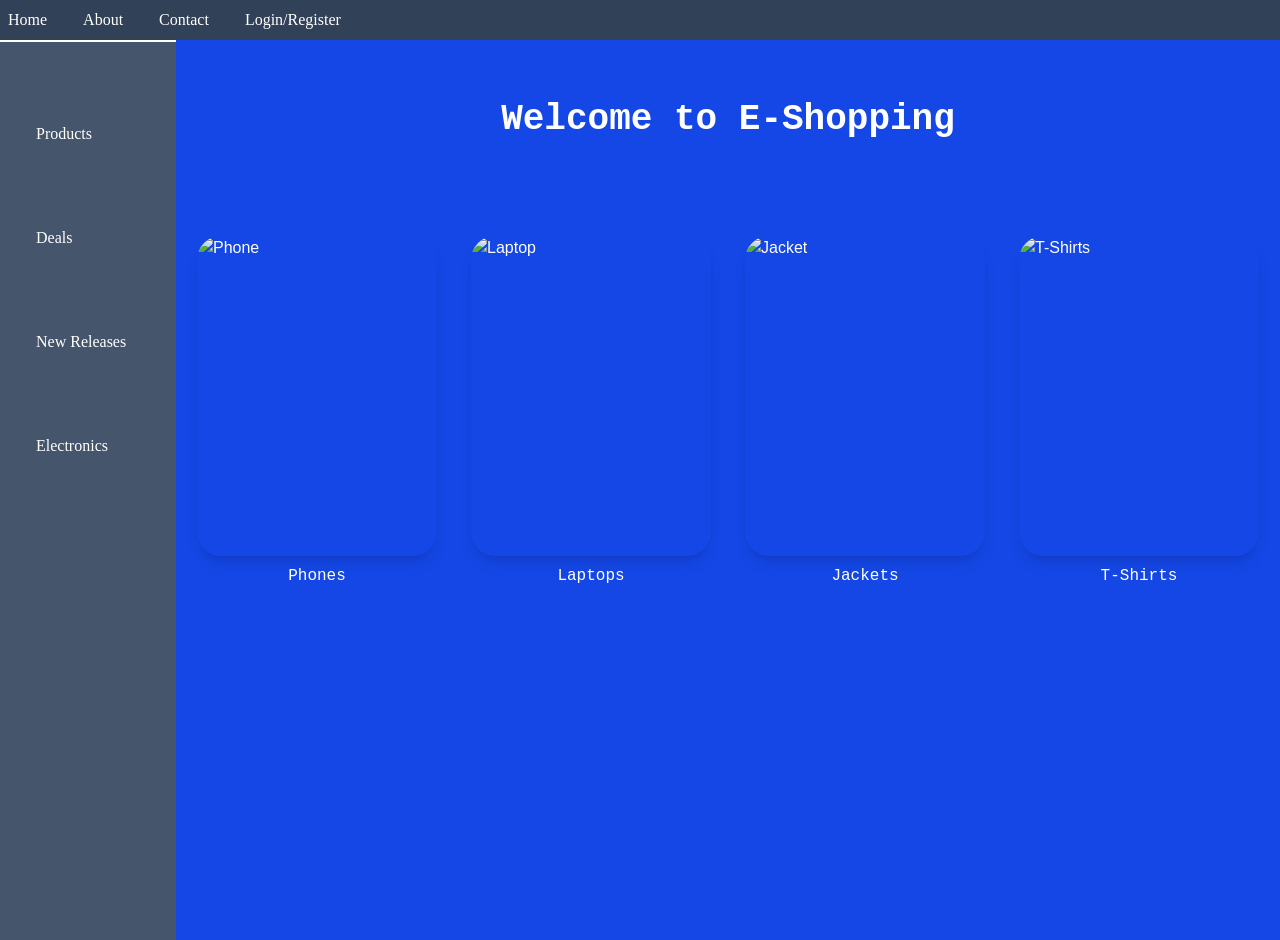
==== src/index.html @ 4bda5f2c "Initial commit" ====
<!DOCTYPE html>
<html lang="en">
<head>
    <meta charset="UTF-8">
    <meta name="viewport" content="width=device-width, initial-scale=1.0">
    <title>E-Shop</title>
    <link rel="stylesheet" href="output.css">
</head>
<body>
    <div id="navbar" class="bg-slate-700 text-white p-2 flex flex-wrap gap-9 font-serif">
        <a href="#" class="hover:text-[15px]">Home</a>
        <a href="./nav_links/about.html" class="hover:text-[15px]">About</a>
        <a href="./nav_links/contact.html" class="hover:text-[15px]">Contact</a>
        <a href="./nav_links/login.html" class="hover:text-[15px]">Login/Register</a>
    </div>
    <div id="s&h-container" class="flex min-h-screen">
        <div id="sidebar" class="bg-slate-600 flex flex-col w-44 text-white font-serif border-t-2 border-white">
            <a href="#" class="ml-9 mt-20 hover:text-[15px]">Products</a>
            <a href="#" class="ml-9 mt-20 hover:text-[15px]">Deals</a>
            <a href="#" class="ml-9 mt-20 hover:text-[15px]">New Releases</a>
            <a href="#" class="ml-9 mt-20 hover:text-[15px]">Electronics</a>
        </div>
        <div id="home_area" class="flex-1 bg-blue-700 p-5">
            <h1 class="text-white font-extrabold text-4xl font-mono text-center mt-10"> Welcome to E-Shopping </h1>
            <div id="products" class="flex flex-wrap justify-around gap-8 mt-24">
                <div id="product1" class="text-white rounded-3xl">
                    <img
                        src="https://images.pexels.com/photos/19281836/pexels-photo-19281836.jpeg"
                        alt="Phone"
                        class="h-80 w-60 rounded-3xl transition-transform duration-300 hover:scale-105 shadow-lg hover:shadow-emerald-400"
                    >
                    <span class="block text-center mt-2 font-mono hover:text-[18px]">
                        Phones
                    </span>
                </div>
                <div id="product2" class="text-white rounded-3xl">
                    <img
                        src="https://images.pexels.com/photos/6611936/pexels-photo-6611936.jpeg"
                        alt="Laptop"
                        class="h-80 w-60 rounded-3xl transition-transform duration-300 hover:scale-105 shadow-lg hover:shadow-emerald-400">
                    <span class="block text-center mt-2 font-mono hover:text-[18px]">
                        Laptops
                    </span>
                </div>
                <div id="product3" class="text-white rounded-3xl">
                    <img
                        src="https://images.pexels.com/photos/35145903/pexels-photo-35145903.jpeg"
                        alt="Jacket"
                        class="h-80 w-60 rounded-3xl transition-transform duration-300 hover:scale-105 shadow-lg hover:shadow-emerald-400">
                    <span class="block text-center mt-2 font-mono hover:text-[18px]">
                        Jackets
                    </span>
                </div>
                <div id="product4" class="text-white rounded-3xl">
                    <img
                        src="https://images.pexels.com/photos/6256271/pexels-photo-6256271.jpeg"
                        alt="T-Shirts"
                        class="h-80 w-60 rounded-3xl transition-transform duration-300 hover:scale-105 shadow-lg hover:shadow-emerald-400">
                    <span class="block text-center mt-2 font-mono hover:text-[18px]">
                        T-Shirts
                    </span>
                </div>
            </div>
        </div>
    </div>
</body>
</html>
---- src/output.css ----
/*! tailwindcss v4.3.3 | MIT License | https://tailwindcss.com */
@layer properties;
@layer theme, base, components, utilities;
@layer theme {
  :root, :host {
    --font-sans: -apple-system, BlinkMacSystemFont, "Segoe UI", Roboto, "Helvetica Neue",
      "Noto Sans", Arial, sans-serif, "Apple Color Emoji", "Segoe UI Emoji",
      "Segoe UI Symbol", "Noto Color Emoji";
    --font-serif: ui-serif, Georgia, Cambria, "Times New Roman", Times, serif;
    --font-mono: ui-monospace, SFMono-Regular, Menlo, Monaco, Consolas, "Liberation Mono",
      "Courier New", monospace;
    --color-amber-50: oklch(98.7% 0.022 95.277);
    --color-amber-500: oklch(76.9% 0.188 70.08);
    --color-yellow-300: oklch(90.5% 0.182 98.111);
    --color-emerald-400: oklch(76.5% 0.177 163.223);
    --color-emerald-500: oklch(69.6% 0.17 162.48);
    --color-blue-300: oklch(80.9% 0.105 251.813);
    --color-blue-400: oklch(70.7% 0.165 254.624);
    --color-blue-600: oklch(54.6% 0.245 262.881);
    --color-blue-700: oklch(48.8% 0.243 264.376);
    --color-blue-900: oklch(37.9% 0.146 265.522);
    --color-blue-950: oklch(28.2% 0.091 267.935);
    --color-indigo-400: oklch(67.3% 0.182 276.935);
    --color-indigo-500: oklch(58.5% 0.233 277.117);
    --color-indigo-600: oklch(51.1% 0.262 276.966);
    --color-rose-50: oklch(96.9% 0.015 12.422);
    --color-slate-600: oklch(44.6% 0.043 257.281);
    --color-slate-700: oklch(37.2% 0.044 257.287);
    --color-white: #fff;
    --spacing: 0.25rem;
    --container-sm: 24rem;
    --container-md: 28rem;
    --container-lg: 32rem;
    --text-2xl: 1.5rem;
    --text-2xl--line-height: calc(2 / 1.5);
    --text-3xl: 1.875rem;
    --text-3xl--line-height: calc(2.25 / 1.875);
    --text-4xl: 2.25rem;
    --text-4xl--line-height: calc(2.5 / 2.25);
    --font-weight-extrabold: 800;
    --radius-2xl: 1rem;
    --radius-3xl: 1.5rem;
    --radius-4xl: 2rem;
    --default-transition-duration: 150ms;
    --default-transition-timing-function: cubic-bezier(0.4, 0, 0.2, 1);
    --default-font-family: var(--font-sans);
    --default-mono-font-family: var(--font-mono);
  }
}
@layer base {
  *, ::after, ::before, ::backdrop, ::file-selector-button {
    box-sizing: border-box;
    margin: 0;
    padding: 0;
    border: 0 solid;
  }
  html, :host {
    line-height: 1.5;
    -webkit-text-size-adjust: 100%;
    tab-size: 4;
    font-family: var(--default-font-family, -apple-system, BlinkMacSystemFont, "Segoe UI", Roboto, "Helvetica Neue", "Noto Sans", Arial, sans-serif, "Apple Color Emoji", "Segoe UI Emoji", "Segoe UI Symbol", "Noto Color Emoji");
    font-feature-settings: var(--default-font-feature-settings, normal);
    font-variation-settings: var(--default-font-variation-settings, normal);
    -webkit-tap-highlight-color: transparent;
  }
  hr {
    height: 0;
    color: inherit;
    border-top-width: 1px;
  }
  abbr:where([title]) {
    -webkit-text-decoration: underline dotted;
    text-decoration: underline dotted;
  }
  h1, h2, h3, h4, h5, h6 {
    font-size: inherit;
    font-weight: inherit;
  }
  a {
    color: inherit;
    -webkit-text-decoration: inherit;
    text-decoration: inherit;
  }
  b, strong {
    font-weight: bolder;
  }
  code, kbd, samp, pre {
    font-family: var(--default-mono-font-family, ui-monospace, SFMono-Regular, Menlo, Monaco, Consolas, "Liberation Mono", "Courier New", monospace);
    font-feature-settings: var(--default-mono-font-feature-settings, normal);
    font-variation-settings: var(--default-mono-font-variation-settings, normal);
    font-size: 1em;
  }
  small {
    font-size: 80%;
  }
  sub, sup {
    font-size: 75%;
    line-height: 0;
    position: relative;
    vertical-align: baseline;
  }
  sub {
    bottom: -0.25em;
  }
  sup {
    top: -0.5em;
  }
  table {
    text-indent: 0;
    border-color: inherit;
    border-collapse: collapse;
  }
  :-moz-focusring:where(:not(iframe)) {
    outline: auto;
  }
  progress {
    vertical-align: baseline;
  }
  summary {
    display: list-item;
  }
  ol, ul, menu {
    list-style: none;
  }
  img, svg, video, canvas, audio, iframe, embed, object {
    display: block;
    vertical-align: middle;
  }
  img, video {
    max-width: 100%;
    height: auto;
  }
  button, input, select, optgroup, textarea, ::file-selector-button {
    font: inherit;
    font-feature-settings: inherit;
    font-variation-settings: inherit;
    letter-spacing: inherit;
    color: inherit;
    border-radius: 0;
    background-color: transparent;
    opacity: 1;
  }
  :where(select:is([multiple], [size])) optgroup {
    font-weight: bolder;
  }
  :where(select:is([multiple], [size])) optgroup option {
    padding-inline-start: 20px;
  }
  ::file-selector-button {
    margin-inline-end: 4px;
  }
  ::placeholder {
    opacity: 1;
  }
  @supports (not (-webkit-appearance: -apple-pay-button))  or (contain-intrinsic-size: 1px) {
    ::placeholder {
      color: currentcolor;
      @supports (color: color-mix(in lab, red, red)) {
        color: color-mix(in oklab, currentcolor 50%, transparent);
      }
    }
  }
  textarea {
    resize: vertical;
  }
  ::-webkit-search-decoration {
    -webkit-appearance: none;
  }
  ::-webkit-date-and-time-value {
    min-height: 1lh;
    text-align: inherit;
  }
  ::-webkit-datetime-edit {
    display: inline-flex;
  }
  ::-webkit-datetime-edit-fields-wrapper {
    padding: 0;
  }
  ::-webkit-datetime-edit, ::-webkit-datetime-edit-year-field, ::-webkit-datetime-edit-month-field, ::-webkit-datetime-edit-day-field, ::-webkit-datetime-edit-hour-field, ::-webkit-datetime-edit-minute-field, ::-webkit-datetime-edit-second-field, ::-webkit-datetime-edit-millisecond-field, ::-webkit-datetime-edit-meridiem-field {
    padding-block: 0;
  }
  ::-webkit-calendar-picker-indicator {
    line-height: 1;
  }
  :-moz-ui-invalid {
    box-shadow: none;
  }
  button, input:where([type="button"], [type="reset"], [type="submit"]), ::file-selector-button {
    appearance: button;
  }
  ::-webkit-inner-spin-button, ::-webkit-outer-spin-button {
    height: auto;
  }
  [hidden]:where(:not([hidden="until-found"])) {
    display: none !important;
  }
}
@layer utilities {
  .fixed {
    position: fixed;
  }
  .m-9 {
    margin: calc(var(--spacing) * 9);
  }
  .-mt-48 {
    margin-top: calc(var(--spacing) * -48);
  }
  .mt-2 {
    margin-top: calc(var(--spacing) * 2);
  }
  .mt-3 {
    margin-top: calc(var(--spacing) * 3);
  }
  .mt-3\.5 {
    margin-top: calc(var(--spacing) * 3.5);
  }
  .mt-4 {
    margin-top: calc(var(--spacing) * 4);
  }
  .mt-6 {
    margin-top: calc(var(--spacing) * 6);
  }
  .mt-9 {
    margin-top: calc(var(--spacing) * 9);
  }
  .mt-10 {
    margin-top: calc(var(--spacing) * 10);
  }
  .mt-12 {
    margin-top: calc(var(--spacing) * 12);
  }
  .mt-20 {
    margin-top: calc(var(--spacing) * 20);
  }
  .mt-24 {
    margin-top: calc(var(--spacing) * 24);
  }
  .mt-48 {
    margin-top: calc(var(--spacing) * 48);
  }
  .mt-400 {
    margin-top: calc(var(--spacing) * 400);
  }
  .mr-2 {
    margin-right: calc(var(--spacing) * 2);
  }
  .mb-10 {
    margin-bottom: calc(var(--spacing) * 10);
  }
  .ml-2 {
    margin-left: calc(var(--spacing) * 2);
  }
  .ml-2\.5 {
    margin-left: calc(var(--spacing) * 2.5);
  }
  .ml-3 {
    margin-left: calc(var(--spacing) * 3);
  }
  .ml-3\.5 {
    margin-left: calc(var(--spacing) * 3.5);
  }
  .ml-9 {
    margin-left: calc(var(--spacing) * 9);
  }
  .block {
    display: block;
  }
  .flex {
    display: flex;
  }
  .grid {
    display: grid;
  }
  .table {
    display: table;
  }
  .h-80 {
    height: calc(var(--spacing) * 80);
  }
  .h-fit {
    height: fit-content;
  }
  .h-full {
    height: 100%;
  }
  .h-screen {
    height: 100vh;
  }
  .min-h-screen {
    min-height: 100vh;
  }
  .w-44 {
    width: calc(var(--spacing) * 44);
  }
  .w-60 {
    width: calc(var(--spacing) * 60);
  }
  .w-87 {
    width: calc(var(--spacing) * 87);
  }
  .w-87\.5 {
    width: calc(var(--spacing) * 87.5);
  }
  .w-full {
    width: 100%;
  }
  .max-w-lg {
    max-width: var(--container-lg);
  }
  .max-w-sm {
    max-width: var(--container-sm);
  }
  .flex-1 {
    flex: 1;
  }
  .flex-shrink {
    flex-shrink: 1;
  }
  .shrink {
    flex-shrink: 1;
  }
  .border-collapse {
    border-collapse: collapse;
  }
  .resize {
    resize: both;
  }
  .flex-col {
    flex-direction: column;
  }
  .flex-wrap {
    flex-wrap: wrap;
  }
  .place-content-center {
    place-content: center;
  }
  .items-center {
    align-items: center;
  }
  .justify-around {
    justify-content: space-around;
  }
  .justify-center {
    justify-content: center;
  }
  .gap-8 {
    gap: calc(var(--spacing) * 8);
  }
  .gap-9 {
    gap: calc(var(--spacing) * 9);
  }
  .rounded-2xl {
    border-radius: var(--radius-2xl);
  }
  .rounded-3xl {
    border-radius: var(--radius-3xl);
  }
  .rounded-4xl {
    border-radius: var(--radius-4xl);
  }
  .border {
    border-style: var(--tw-border-style);
    border-width: 1px;
  }
  .border-2 {
    border-style: var(--tw-border-style);
    border-width: 2px;
  }
  .border-t-2 {
    border-top-style: var(--tw-border-style);
    border-top-width: 2px;
  }
  .border-amber-500 {
    border-color: var(--color-amber-500);
  }
  .border-blue-400 {
    border-color: var(--color-blue-400);
  }
  .border-blue-600 {
    border-color: var(--color-blue-600);
  }
  .border-blue-700 {
    border-color: var(--color-blue-700);
  }
  .border-indigo-400 {
    border-color: var(--color-indigo-400);
  }
  .border-white {
    border-color: var(--color-white);
  }
  .bg-amber-50 {
    background-color: var(--color-amber-50);
  }
  .bg-amber-500 {
    background-color: var(--color-amber-500);
  }
  .bg-blue-700 {
    background-color: var(--color-blue-700);
  }
  .bg-blue-900 {
    background-color: var(--color-blue-900);
  }
  .bg-blue-950 {
    background-color: var(--color-blue-950);
  }
  .bg-indigo-600 {
    background-color: var(--color-indigo-600);
  }
  .bg-slate-600 {
    background-color: var(--color-slate-600);
  }
  .bg-slate-700 {
    background-color: var(--color-slate-700);
  }
  .p-2 {
    padding: calc(var(--spacing) * 2);
  }
  .p-3 {
    padding: calc(var(--spacing) * 3);
  }
  .p-3\.5 {
    padding: calc(var(--spacing) * 3.5);
  }
  .p-4 {
    padding: calc(var(--spacing) * 4);
  }
  .p-5 {
    padding: calc(var(--spacing) * 5);
  }
  .p-6 {
    padding: calc(var(--spacing) * 6);
  }
  .px-3 {
    padding-inline: calc(var(--spacing) * 3);
  }
  .py-2 {
    padding-block: calc(var(--spacing) * 2);
  }
  .text-center {
    text-align: center;
  }
  .font-mono {
    font-family: var(--font-mono);
  }
  .font-serif {
    font-family: var(--font-serif);
  }
  .text-2xl {
    font-size: var(--text-2xl);
    line-height: var(--tw-leading, var(--text-2xl--line-height));
  }
  .text-3xl {
    font-size: var(--text-3xl);
    line-height: var(--tw-leading, var(--text-3xl--line-height));
  }
  .text-4xl {
    font-size: var(--text-4xl);
    line-height: var(--tw-leading, var(--text-4xl--line-height));
  }
  .text-\[10px\] {
    font-size: 10px;
  }
  .text-\[15px\] {
    font-size: 15px;
  }
  .font-extrabold {
    --tw-font-weight: var(--font-weight-extrabold);
    font-weight: var(--font-weight-extrabold);
  }
  .text-emerald-400 {
    color: var(--color-emerald-400);
  }
  .text-emerald-500 {
    color: var(--color-emerald-500);
  }
  .text-rose-50 {
    color: var(--color-rose-50);
  }
  .text-white {
    color: var(--color-white);
  }
  .text-yellow-300 {
    color: var(--color-yellow-300);
  }
  .underline {
    text-decoration-line: underline;
  }
  .placeholder-blue-300::placeholder {
    color: var(--color-blue-300);
  }
  .shadow-lg {
    --tw-shadow: 0 10px 15px -3px var(--tw-shadow-color, rgb(0 0 0 / 0.1)), 0 4px 6px -4px var(--tw-shadow-color, rgb(0 0 0 / 0.1));
    box-shadow: var(--tw-inset-shadow), var(--tw-inset-ring-shadow), var(--tw-ring-offset-shadow), var(--tw-ring-shadow), var(--tw-shadow);
  }
  .shadow-xl {
    --tw-shadow: 0 20px 25px -5px var(--tw-shadow-color, rgb(0 0 0 / 0.1)), 0 8px 10px -6px var(--tw-shadow-color, rgb(0 0 0 / 0.1));
    box-shadow: var(--tw-inset-shadow), var(--tw-inset-ring-shadow), var(--tw-ring-offset-shadow), var(--tw-ring-shadow), var(--tw-shadow);
  }
  .outline {
    outline-style: var(--tw-outline-style);
    outline-width: 1px;
  }
  .transition-transform {
    transition-property: transform, translate, scale, rotate;
    transition-timing-function: var(--tw-ease, var(--default-transition-timing-function));
    transition-duration: var(--tw-duration, var(--default-transition-duration));
  }
  .duration-300 {
    --tw-duration: 300ms;
    transition-duration: 300ms;
  }
  @media (hover: hover) {
    .hover\:w-86:hover {
      width: calc(var(--spacing) * 86);
    }
    .hover\:scale-105:hover {
      --tw-scale-x: 105%;
      --tw-scale-y: 105%;
      --tw-scale-z: 105%;
      scale: var(--tw-scale-x) var(--tw-scale-y);
    }
    .hover\:bg-indigo-500:hover {
      background-color: var(--color-indigo-500);
    }
    .hover\:text-\[15px\]:hover {
      font-size: 15px;
    }
    .hover\:text-\[18px\]:hover {
      font-size: 18px;
    }
    .hover\:shadow-emerald-400:hover {
      --tw-shadow-color: oklch(76.5% 0.177 163.223);
    }
    @supports (color: color-mix(in lab, red, red)) {
      .hover\:shadow-emerald-400:hover {
        --tw-shadow-color: color-mix(in oklab, var(--color-emerald-400) var(--tw-shadow-alpha), transparent);
      }
    }
  }
  @media (width >= 40rem) {
    .sm\:max-w-lg {
      max-width: var(--container-lg);
    }
    .sm\:max-w-md {
      max-width: var(--container-md);
    }
    .sm\:max-w-sm {
      max-width: var(--container-sm);
    }
  }
}
@property --tw-border-style {
  syntax: "*";
  inherits: false;
  initial-value: solid;
}
@property --tw-font-weight {
  syntax: "*";
  inherits: false;
}
@property --tw-shadow {
  syntax: "*";
  inherits: false;
  initial-value: 0 0 #0000;
}
@property --tw-shadow-color {
  syntax: "*";
  inherits: false;
}
@property --tw-shadow-alpha {
  syntax: "<percentage>";
  inherits: false;
  initial-value: 100%;
}
@property --tw-inset-shadow {
  syntax: "*";
  inherits: false;
  initial-value: 0 0 #0000;
}
@property --tw-inset-shadow-color {
  syntax: "*";
  inherits: false;
}
@property --tw-inset-shadow-alpha {
  syntax: "<percentage>";
  inherits: false;
  initial-value: 100%;
}
@property --tw-ring-color {
  syntax: "*";
  inherits: false;
}
@property --tw-ring-shadow {
  syntax: "*";
  inherits: false;
  initial-value: 0 0 #0000;
}
@property --tw-inset-ring-color {
  syntax: "*";
  inherits: false;
}
@property --tw-inset-ring-shadow {
  syntax: "*";
  inherits: false;
  initial-value: 0 0 #0000;
}
@property --tw-ring-inset {
  syntax: "*";
  inherits: false;
}
@property --tw-ring-offset-width {
  syntax: "<length>";
  inherits: false;
  initial-value: 0px;
}
@property --tw-ring-offset-color {
  syntax: "*";
  inherits: false;
  initial-value: #fff;
}
@property --tw-ring-offset-shadow {
  syntax: "*";
  inherits: false;
  initial-value: 0 0 #0000;
}
@property --tw-outline-style {
  syntax: "*";
  inherits: false;
  initial-value: solid;
}
@property --tw-duration {
  syntax: "*";
  inherits: false;
}
@property --tw-scale-x {
  syntax: "*";
  inherits: false;
  initial-value: 1;
}
@property --tw-scale-y {
  syntax: "*";
  inherits: false;
  initial-value: 1;
}
@property --tw-scale-z {
  syntax: "*";
  inherits: false;
  initial-value: 1;
}
@layer properties {
  @supports ((-webkit-hyphens: none) and (not (margin-trim: inline))) or ((-moz-orient: inline) and (not (color:rgb(from red r g b)))) {
    *, ::before, ::after, ::backdrop {
      --tw-border-style: solid;
      --tw-font-weight: initial;
      --tw-shadow: 0 0 #0000;
      --tw-shadow-color: initial;
      --tw-shadow-alpha: 100%;
      --tw-inset-shadow: 0 0 #0000;
      --tw-inset-shadow-color: initial;
      --tw-inset-shadow-alpha: 100%;
      --tw-ring-color: initial;
      --tw-ring-shadow: 0 0 #0000;
      --tw-inset-ring-color: initial;
      --tw-inset-ring-shadow: 0 0 #0000;
      --tw-ring-inset: initial;
      --tw-ring-offset-width: 0px;
      --tw-ring-offset-color: #fff;
      --tw-ring-offset-shadow: 0 0 #0000;
      --tw-outline-style: solid;
      --tw-duration: initial;
      --tw-scale-x: 1;
      --tw-scale-y: 1;
      --tw-scale-z: 1;
    }
  }
}
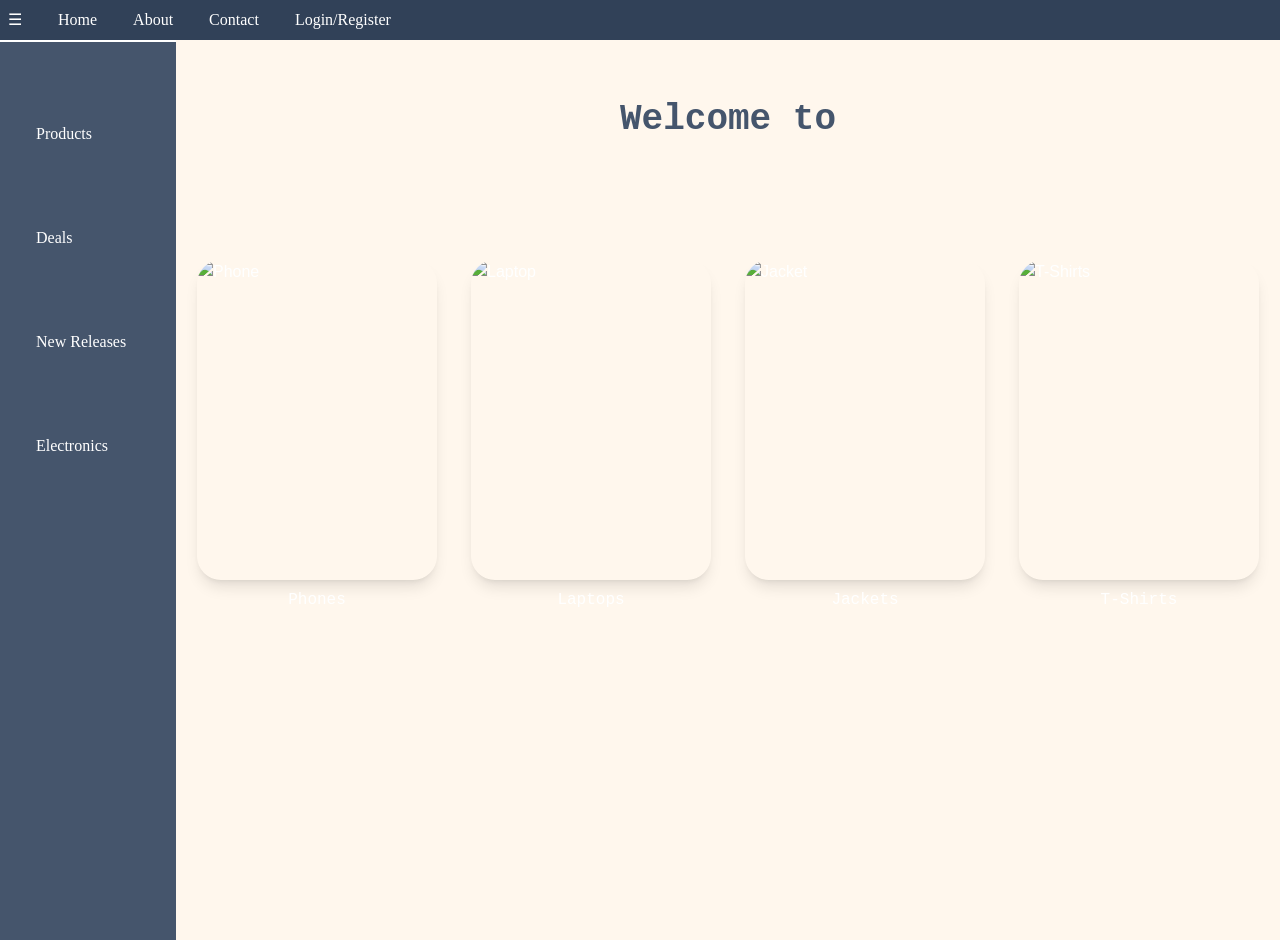
==== commit 0e00e607: "some new files" ====
--- a/src/index.html
+++ b/src/index.html
@@ -8,21 +8,26 @@
 </head>
 <body>
     <div id="navbar" class="bg-slate-700 text-white p-2 flex flex-wrap gap-9 font-serif">
+        <button id="toggle-sidebar" class="hover:text-[15px]">☰</button>
         <a href="#" class="hover:text-[15px]">Home</a>
         <a href="./nav_links/about.html" class="hover:text-[15px]">About</a>
         <a href="./nav_links/contact.html" class="hover:text-[15px]">Contact</a>
         <a href="./nav_links/login.html" class="hover:text-[15px]">Login/Register</a>
     </div>
-    <div id="s&h-container" class="flex min-h-screen">
-        <div id="sidebar" class="bg-slate-600 flex flex-col w-44 text-white font-serif border-t-2 border-white">
+    <div id="sh-container" class="flex min-h-screen">
+        <div id="sidebar" class="bg-slate-600 flex flex-col w-44 overflow-hidden transition-all duration-300 text-white font-serif border-t-2 border-white">            
             <a href="#" class="ml-9 mt-20 hover:text-[15px]">Products</a>
             <a href="#" class="ml-9 mt-20 hover:text-[15px]">Deals</a>
             <a href="#" class="ml-9 mt-20 hover:text-[15px]">New Releases</a>
             <a href="#" class="ml-9 mt-20 hover:text-[15px]">Electronics</a>
         </div>
-        <div id="home_area" class="flex-1 bg-blue-700 p-5">
-            <h1 class="text-white font-extrabold text-4xl font-mono text-center mt-10"> Welcome to E-Shopping </h1>
-            <div id="products" class="flex flex-wrap justify-around gap-8 mt-24">
+        <div id="home_area" class="flex-1 bg-orange-50 p-5">
+        <div class="h-16">
+            <h1 class="text-slate-600 font-extrabold text-4xl font-mono text-center mt-10">
+            <span id="typed"></span>
+            </h1>  
+        </div>         
+        <div id="products" class="flex flex-wrap justify-around gap-8 mt-24">
                 <div id="product1" class="text-white rounded-3xl">
                     <img
                         src="https://images.pexels.com/photos/19281836/pexels-photo-19281836.jpeg"
@@ -63,5 +68,41 @@
             </div>
         </div>
     </div>
+    <script>
+    /* sidebar hide and show */
+    const sidebar = document.getElementById('sidebar');
+    const toggleBtn = document.getElementById('toggle-sidebar');
+
+    toggleBtn.addEventListener('click', () => {
+        const closed = sidebar.style.width === '0px';
+        sidebar.style.width = closed ? '11rem' : '0px';
+    });
+
+    /* Type welcome to E-shopping */
+    const text = 'Welcome to E-Shopping';
+    const typed = document.getElementById('typed');
+    let i = 0;
+    let deleting = false;
+
+    function type() {
+        typed.textContent = text.slice(0, i);
+
+        let delay = deleting ? 50 : 120;
+
+        if (!deleting && i === text.length) {
+            deleting = true;
+            delay = 2000;            // pause with full text showing
+        } else if (deleting && i === 0) {
+            deleting = false;
+            delay = 600;             // short pause before retyping
+        } else {
+            i += deleting ? -1 : 1;
+        }
+
+        setTimeout(type, delay);
+    }
+
+    type();
+</script>
 </body>
 </html>
--- a/src/output.css
+++ b/src/output.css
@@ -9,11 +9,10 @@
     --font-serif: ui-serif, Georgia, Cambria, "Times New Roman", Times, serif;
     --font-mono: ui-monospace, SFMono-Regular, Menlo, Monaco, Consolas, "Liberation Mono",
       "Courier New", monospace;
-    --color-amber-50: oklch(98.7% 0.022 95.277);
+    --color-orange-50: oklch(98% 0.016 73.684);
     --color-amber-500: oklch(76.9% 0.188 70.08);
     --color-yellow-300: oklch(90.5% 0.182 98.111);
     --color-emerald-400: oklch(76.5% 0.177 163.223);
-    --color-emerald-500: oklch(69.6% 0.17 162.48);
     --color-blue-300: oklch(80.9% 0.105 251.813);
     --color-blue-400: oklch(70.7% 0.165 254.624);
     --color-blue-600: oklch(54.6% 0.245 262.881);
@@ -30,7 +29,6 @@
     --spacing: 0.25rem;
     --container-sm: 24rem;
     --container-md: 28rem;
-    --container-lg: 32rem;
     --text-2xl: 1.5rem;
     --text-2xl--line-height: calc(2 / 1.5);
     --text-3xl: 1.875rem;
@@ -196,21 +194,12 @@
   }
 }
 @layer utilities {
-  .fixed {
-    position: fixed;
-  }
   .m-9 {
     margin: calc(var(--spacing) * 9);
   }
-  .-mt-48 {
-    margin-top: calc(var(--spacing) * -48);
-  }
   .mt-2 {
     margin-top: calc(var(--spacing) * 2);
   }
-  .mt-3 {
-    margin-top: calc(var(--spacing) * 3);
-  }
   .mt-3\.5 {
     margin-top: calc(var(--spacing) * 3.5);
   }
@@ -220,27 +209,15 @@
   .mt-6 {
     margin-top: calc(var(--spacing) * 6);
   }
-  .mt-9 {
-    margin-top: calc(var(--spacing) * 9);
-  }
   .mt-10 {
     margin-top: calc(var(--spacing) * 10);
   }
-  .mt-12 {
-    margin-top: calc(var(--spacing) * 12);
-  }
   .mt-20 {
     margin-top: calc(var(--spacing) * 20);
   }
   .mt-24 {
     margin-top: calc(var(--spacing) * 24);
   }
-  .mt-48 {
-    margin-top: calc(var(--spacing) * 48);
-  }
-  .mt-400 {
-    margin-top: calc(var(--spacing) * 400);
-  }
   .mr-2 {
     margin-right: calc(var(--spacing) * 2);
   }
@@ -253,9 +230,6 @@
   .ml-2\.5 {
     margin-left: calc(var(--spacing) * 2.5);
   }
-  .ml-3 {
-    margin-left: calc(var(--spacing) * 3);
-  }
   .ml-3\.5 {
     margin-left: calc(var(--spacing) * 3.5);
   }
@@ -268,11 +242,23 @@
   .flex {
     display: flex;
   }
-  .grid {
-    display: grid;
-  }
-  .table {
-    display: table;
+  .h-1 {
+    height: var(--spacing);
+  }
+  .h-2 {
+    height: calc(var(--spacing) * 2);
+  }
+  .h-16 {
+    height: calc(var(--spacing) * 16);
+  }
+  .h-18 {
+    height: calc(var(--spacing) * 18);
+  }
+  .h-24 {
+    height: calc(var(--spacing) * 24);
+  }
+  .h-40 {
+    height: calc(var(--spacing) * 40);
   }
   .h-80 {
     height: calc(var(--spacing) * 80);
@@ -283,9 +269,6 @@
   .h-full {
     height: 100%;
   }
-  .h-screen {
-    height: 100vh;
-  }
   .min-h-screen {
     min-height: 100vh;
   }
@@ -295,45 +278,21 @@
   .w-60 {
     width: calc(var(--spacing) * 60);
   }
-  .w-87 {
-    width: calc(var(--spacing) * 87);
-  }
-  .w-87\.5 {
-    width: calc(var(--spacing) * 87.5);
-  }
   .w-full {
     width: 100%;
   }
-  .max-w-lg {
-    max-width: var(--container-lg);
-  }
   .max-w-sm {
     max-width: var(--container-sm);
   }
   .flex-1 {
     flex: 1;
   }
-  .flex-shrink {
-    flex-shrink: 1;
-  }
-  .shrink {
-    flex-shrink: 1;
-  }
-  .border-collapse {
-    border-collapse: collapse;
-  }
-  .resize {
-    resize: both;
-  }
   .flex-col {
     flex-direction: column;
   }
   .flex-wrap {
     flex-wrap: wrap;
   }
-  .place-content-center {
-    place-content: center;
-  }
   .items-center {
     align-items: center;
   }
@@ -349,6 +308,9 @@
   .gap-9 {
     gap: calc(var(--spacing) * 9);
   }
+  .overflow-hidden {
+    overflow: hidden;
+  }
   .rounded-2xl {
     border-radius: var(--radius-2xl);
   }
@@ -357,10 +319,6 @@
   }
   .rounded-4xl {
     border-radius: var(--radius-4xl);
-  }
-  .border {
-    border-style: var(--tw-border-style);
-    border-width: 1px;
   }
   .border-2 {
     border-style: var(--tw-border-style);
@@ -388,9 +346,6 @@
   .border-white {
     border-color: var(--color-white);
   }
-  .bg-amber-50 {
-    background-color: var(--color-amber-50);
-  }
   .bg-amber-500 {
     background-color: var(--color-amber-500);
   }
@@ -406,6 +361,9 @@
   .bg-indigo-600 {
     background-color: var(--color-indigo-600);
   }
+  .bg-orange-50 {
+    background-color: var(--color-orange-50);
+  }
   .bg-slate-600 {
     background-color: var(--color-slate-600);
   }
@@ -414,9 +372,6 @@
   }
   .p-2 {
     padding: calc(var(--spacing) * 2);
-  }
-  .p-3 {
-    padding: calc(var(--spacing) * 3);
   }
   .p-3\.5 {
     padding: calc(var(--spacing) * 3.5);
@@ -457,9 +412,6 @@
     font-size: var(--text-4xl);
     line-height: var(--tw-leading, var(--text-4xl--line-height));
   }
-  .text-\[10px\] {
-    font-size: 10px;
-  }
   .text-\[15px\] {
     font-size: 15px;
   }
@@ -470,11 +422,11 @@
   .text-emerald-400 {
     color: var(--color-emerald-400);
   }
-  .text-emerald-500 {
-    color: var(--color-emerald-500);
-  }
   .text-rose-50 {
     color: var(--color-rose-50);
+  }
+  .text-slate-600 {
+    color: var(--color-slate-600);
   }
   .text-white {
     color: var(--color-white);
@@ -496,9 +448,10 @@
     --tw-shadow: 0 20px 25px -5px var(--tw-shadow-color, rgb(0 0 0 / 0.1)), 0 8px 10px -6px var(--tw-shadow-color, rgb(0 0 0 / 0.1));
     box-shadow: var(--tw-inset-shadow), var(--tw-inset-ring-shadow), var(--tw-ring-offset-shadow), var(--tw-ring-shadow), var(--tw-shadow);
   }
-  .outline {
-    outline-style: var(--tw-outline-style);
-    outline-width: 1px;
+  .transition-all {
+    transition-property: all;
+    transition-timing-function: var(--tw-ease, var(--default-transition-timing-function));
+    transition-duration: var(--tw-duration, var(--default-transition-duration));
   }
   .transition-transform {
     transition-property: transform, translate, scale, rotate;
@@ -510,9 +463,6 @@
     transition-duration: 300ms;
   }
   @media (hover: hover) {
-    .hover\:w-86:hover {
-      width: calc(var(--spacing) * 86);
-    }
     .hover\:scale-105:hover {
       --tw-scale-x: 105%;
       --tw-scale-y: 105%;
@@ -538,15 +488,9 @@
     }
   }
   @media (width >= 40rem) {
-    .sm\:max-w-lg {
-      max-width: var(--container-lg);
-    }
     .sm\:max-w-md {
       max-width: var(--container-md);
     }
-    .sm\:max-w-sm {
-      max-width: var(--container-sm);
-    }
   }
 }
 @property --tw-border-style {
@@ -622,11 +566,6 @@
   syntax: "*";
   inherits: false;
   initial-value: 0 0 #0000;
-}
-@property --tw-outline-style {
-  syntax: "*";
-  inherits: false;
-  initial-value: solid;
 }
 @property --tw-duration {
   syntax: "*";
@@ -666,7 +605,6 @@
       --tw-ring-offset-width: 0px;
       --tw-ring-offset-color: #fff;
       --tw-ring-offset-shadow: 0 0 #0000;
-      --tw-outline-style: solid;
       --tw-duration: initial;
       --tw-scale-x: 1;
       --tw-scale-y: 1;
